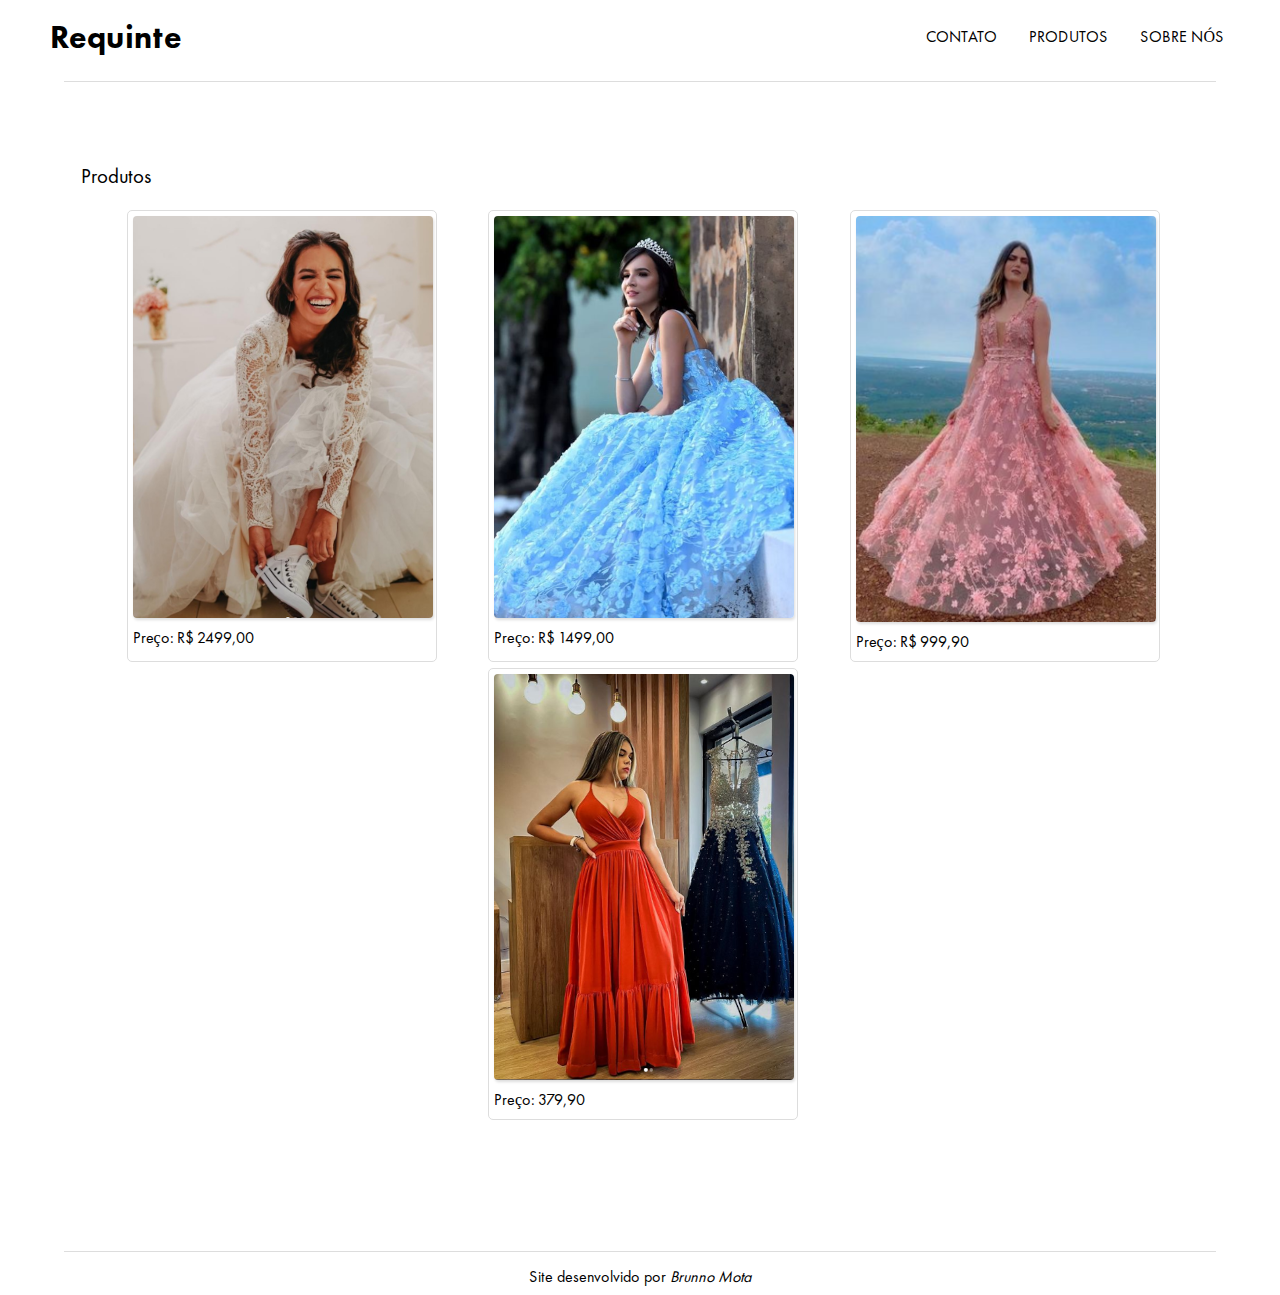
==== index.html @ 1eb71f90 "RequinteBeta" ====
<!DOCTYPE html>
<html lang="en">
<head>
    <meta charset="UTF-8">
    <meta name="viewport" content="width=device-width, initial-scale=1.0">
    <title>Requinte - Aluguel de Trajes</title>
    <link rel="stylesheet" href="style.css">
</head>
<body>
    <header>
        <div class="logo"><a href="index.html">Requinte</a></div>
        <nav>
            <ul class="menu">
                <li><a href="">CONTATO</a></li>
                <li><a href="">PRODUTOS</a></li>
                <li><a href="">SOBRE NÓS</a></li>
            </ul>
        </nav>
    </header>
    <div class="page-divider"></div>
    <main>
        <label for="">Produtos</label>
        <section class="product">
            <div class="container">
                <div class="card">
                    <div class="products"><img src="imagens/Noiva.png" alt="a bride"></div>
                    <p class="price">Preço: R$ 2499,00</p>
                </div>
                <div class="card">
                    <div class="products"><img src="imagens/Debutante.png" alt="a 15 years old girl"></div>
                    <p class="price">Preço: R$ 1499,00</p>
                </div>
                <div class="card">
                    <div class="products"><img src="imagens/Lara2.png" alt="beautifull woman"></div>
                    <p class="price">Preço: R$ 999,90</p>
                </div>
                <div class="card">
                    <div class="products"><img src="imagens/Estefania.png" alt="ugly woman"></div>
                    <p class="price">Preço: 379,90</p>
                </div>
            </div>
        </section>
    </main>
    <div class="page-divider"></div>
    <footer>
        <p>Site desenvolvido por <i>Brunno Mota</i></p>
    </footer>
</body>
</html>
---- style.css ----
@font-face {
    font-family: 'Futura PT Book';
    font-style: normal;
    font-weight: normal;
    src: local('Futura PT Book'), url(fonts/FuturaCyrillicBook.woff) format('woff');
}
@font-face {
    font-family: 'Futura PT Heavy';
    font-style: normal;
    font-weight: normal;
    src: local('Futura PT Heavy'), url(fonts/FuturaCyrillicHeavy.woff) format('woff');
}

* {
    margin: 0;
    padding: 0;
    --defaultFont: "Futura PT Book";
    --titleFont: "Futura PT Heavy";
    --borderColor: #ddd;
}
main {
    max-width: 1200px;
    min-width: 320px;
    padding: 75px;
    min-width: 320px;
    margin: 0 auto;
}

header {
    max-width: 1200px;
    min-width: 320px;
    padding: 10px;
    margin: 0 auto;
    display: flex;
    justify-content: space-between;
    align-items: center;
    flex-wrap: wrap;
    font-family: var(--defaultFont);
    color: black;
}
.page-divider {
    width: 90%;
    margin: 6px auto;
    border-bottom: 1px solid var(--borderColor);
}

.logo a {
    padding: 10px;
    font-family: var(--titleFont);
    font-size: 2em;
    text-decoration: none;
    color: inherit;
}
.menu {
    display: flex;
    justify-content: space-between;
    align-items: center;
}
.menu a {
    text-decoration: none;
    color: black;
}
.menu li {
    margin: 10px;
    list-style: none;
    padding: 6px;
    border-bottom: 2px solid transparent;
}

.menu li:hover {
    border-bottom: 2px solid var(--borderColor);
}


.container {
    width: 100%;
    margin-top: 15px;
    display: flex;
    justify-content: space-evenly;
    flex-wrap: wrap;
    margin-bottom: 50px;

}
.card {
    margin-top: 6px;
    margin-left: 6px;
    width: 308px;
    height: 450px;
    border: 1px solid var(--borderColor);
    border-radius: 5px;
}
.products {
    margin-left: 5px;
    margin-top: 5px;
}
.products:hover {
    opacity: 90%;
}
img {
    border-radius: 4px;
    box-shadow: 1px 2px 3px var(--borderColor);
}
label {
    font-family: var(--defaultFont);
    font-size: 1.3em;
    padding: 6px;
}
.price {
    margin-top: 5px;
    margin-left: 5px;
    font-family: var(--defaultFont);
}
footer {
    font-family: var(--defaultFont);
    color: black;
    text-align: center;
    padding: 8px;
    position: relative;
    bottom: 0;
}

@media (max-width: 500px) {
    header {
        justify-content: center;
    }

    main {
        padding: 20px; /* Ajuste o preenchimento para um valor menor */
    }

    .container {
        justify-content: center;
    }

    footer {
        text-align: center;
    }
}
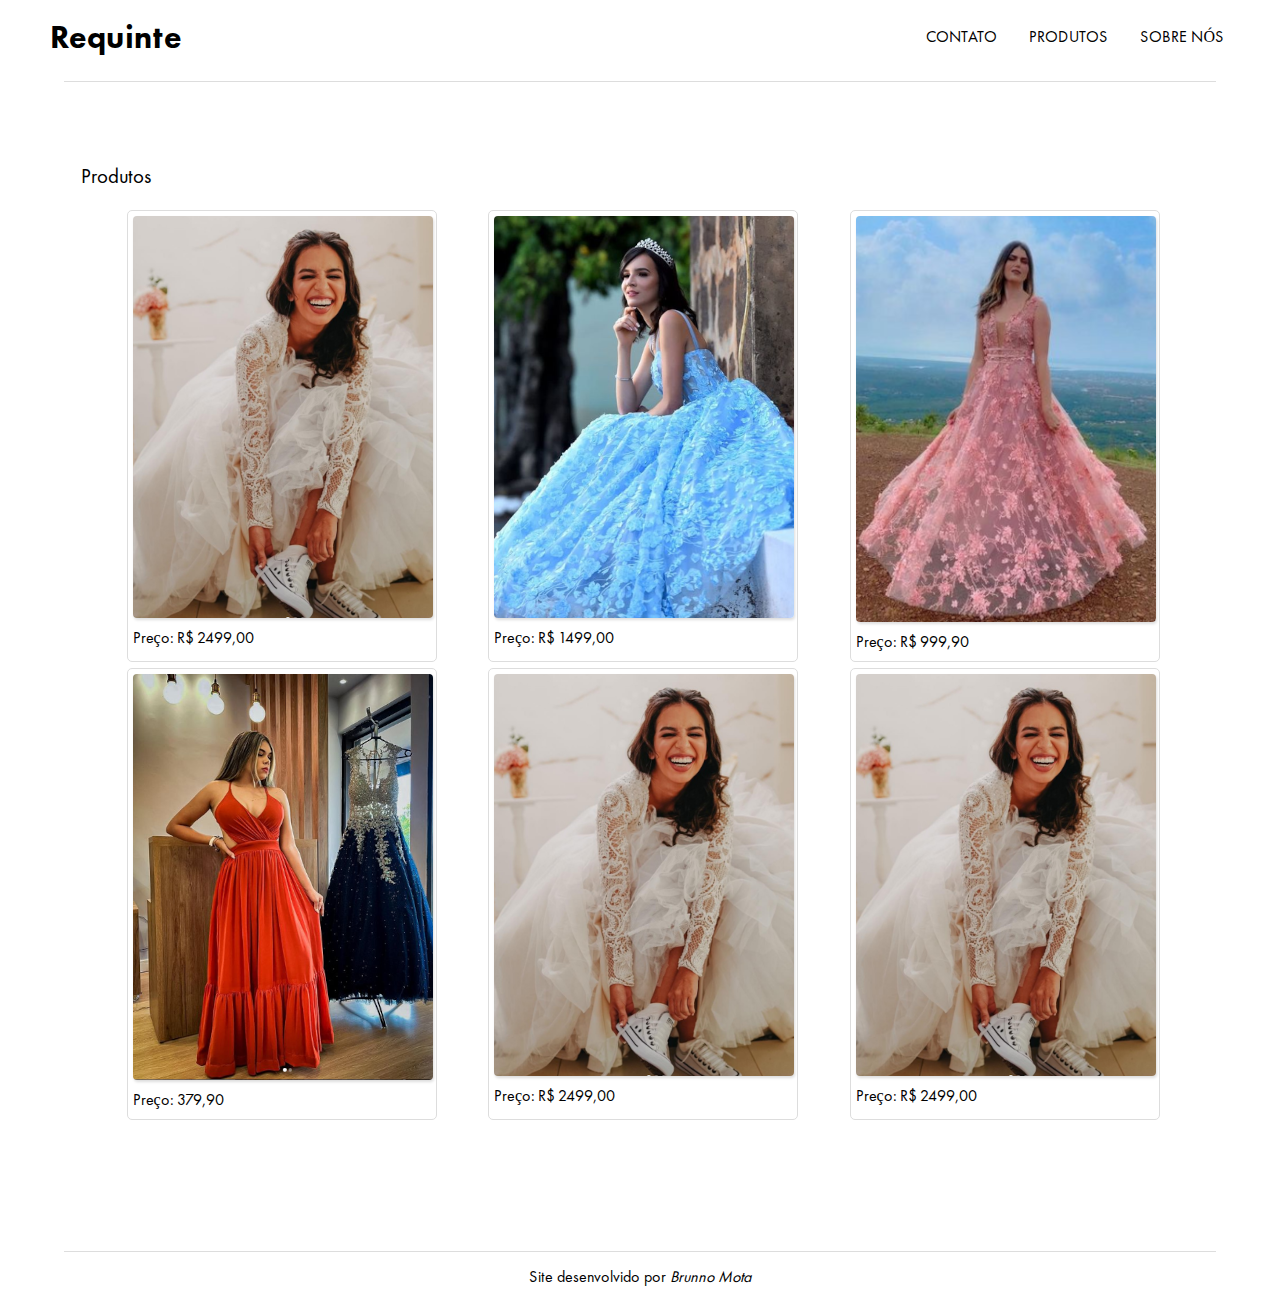
==== commit b584aae7: "Adicionei novos cards a landing page" ====
--- a/index.html
+++ b/index.html
@@ -38,6 +38,16 @@
                     <div class="products"><img src="imagens/Estefania.png" alt="ugly woman"></div>
                     <p class="price">Preço: 379,90</p>
                 </div>
+                <div class="card">
+                    <div class="products"><img src="imagens/Noiva.png" alt="a bride"></div>
+                    <p class="price">Preço: R$ 2499,00</p>
+                </div>
+                <div class="card">
+                    <div class="products"><img src="imagens/Noiva.png" alt="a bride"></div>
+                    <p class="price">Preço: R$ 2499,00</p>
+                </div>
+                
+
             </div>
         </section>
     </main>
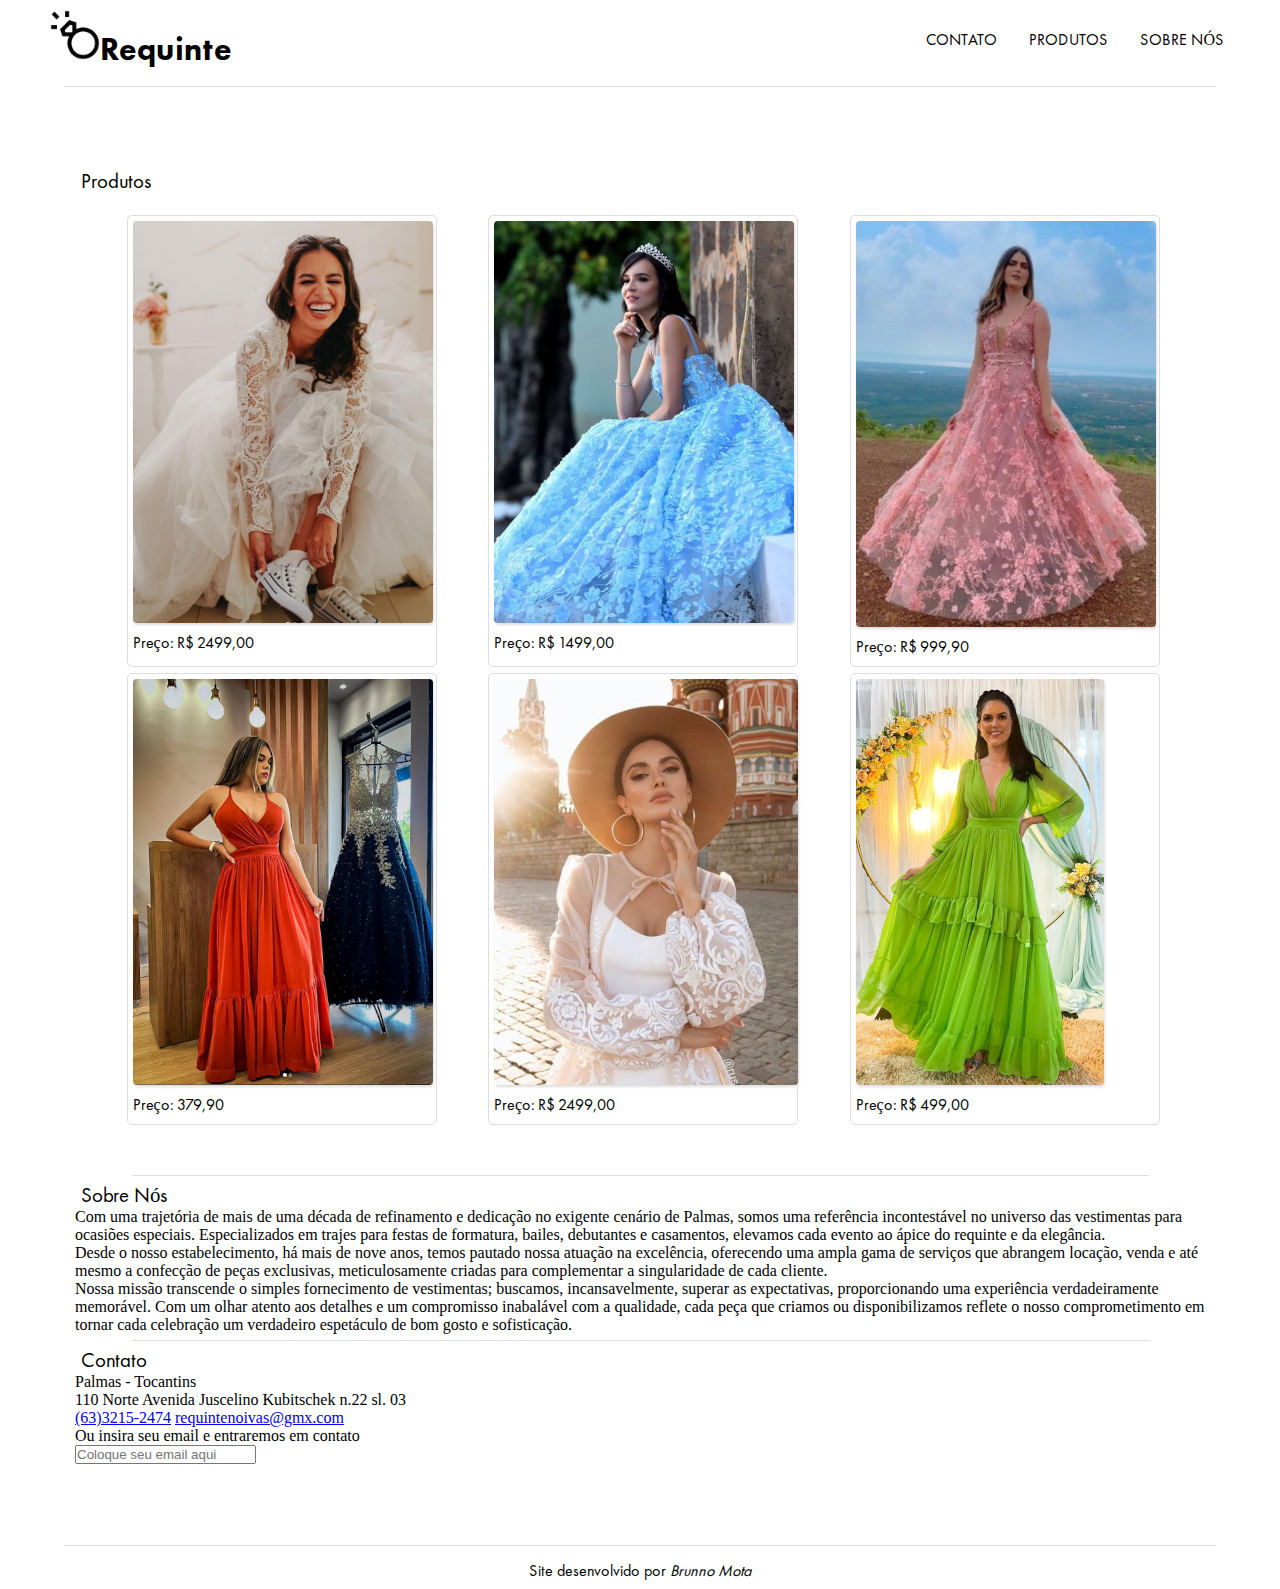
==== commit 9df7cb7e: "Adicionei textos e logo no site" ====
--- a/index.html
+++ b/index.html
@@ -1,25 +1,28 @@
 <!DOCTYPE html>
 <html lang="en">
+
 <head>
     <meta charset="UTF-8">
     <meta name="viewport" content="width=device-width, initial-scale=1.0">
     <title>Requinte - Aluguel de Trajes</title>
     <link rel="stylesheet" href="style.css">
 </head>
+
 <body>
-    <header>
-        <div class="logo"><a href="index.html">Requinte</a></div>
+    <header id="header">
+        <div class="logo"><a href="index.html"><img src="imagens/diamond-ring.png.png" alt="logo"
+                    id="header-img">Requinte</a></div>
         <nav>
             <ul class="menu">
-                <li><a href="">CONTATO</a></li>
-                <li><a href="">PRODUTOS</a></li>
-                <li><a href="">SOBRE NÓS</a></li>
+                <li><a href="#Contacts">CONTATO</a></li>
+                <li><a href="#Produtos">PRODUTOS</a></li>
+                <li><a href="#Sobrenos">SOBRE NÓS</a></li>
             </ul>
         </nav>
     </header>
     <div class="page-divider"></div>
     <main>
-        <label for="">Produtos</label>
+        <label id="Produtos" for="">Produtos</label>
         <section class="product">
             <div class="container">
                 <div class="card">
@@ -39,16 +42,43 @@
                     <p class="price">Preço: 379,90</p>
                 </div>
                 <div class="card">
-                    <div class="products"><img src="imagens/Noiva.png" alt="a bride"></div>
+                    <div class="products"><img src="imagens/A bride with hat.png" alt="a bride"></div>
                     <p class="price">Preço: R$ 2499,00</p>
                 </div>
                 <div class="card">
-                    <div class="products"><img src="imagens/Noiva.png" alt="a bride"></div>
-                    <p class="price">Preço: R$ 2499,00</p>
+                    <div class="products"><img src="imagens/Vestido verde.png" alt="a bride"></div>
+                    <p class="price">Preço: R$ 499,00</p>
                 </div>
-                
+            </div>
+        </section>
+        <div class="page-divider"></div>
+        <section id="Sobrenos">
+            <label for="Sobrenos">Sobre Nós</label>
+            <p>Com uma trajetória de mais de uma década de refinamento e dedicação no exigente cenário de Palmas, somos
+                uma referência incontestável no universo das vestimentas para ocasiões especiais. Especializados em
+                trajes para festas de formatura, bailes, debutantes e casamentos, elevamos cada evento ao ápice do
+                requinte e da elegância.</p>
 
-            </div>
+            <p>Desde o nosso estabelecimento, há mais de nove anos, temos pautado nossa atuação na excelência,
+                oferecendo uma ampla gama de serviços que abrangem locação, venda e até mesmo a confecção de peças
+                exclusivas, meticulosamente criadas para complementar a singularidade de cada cliente.</p>
+
+            <p>Nossa missão transcende o simples fornecimento de vestimentas; buscamos, incansavelmente, superar as
+                expectativas, proporcionando uma experiência verdadeiramente memorável. Com um olhar atento aos detalhes
+                e um compromisso inabalável com a qualidade, cada peça que criamos ou disponibilizamos reflete o nosso
+                comprometimento em tornar cada celebração um verdadeiro espetáculo de bom gosto e sofisticação.</p>
+        </section>
+        <div class="page-divider"></div>
+        <section class="#Contacts">
+            <label for="Contato">Contato</label>
+            <form action="https://www.freecodecamp.com/email-submit" method="post">
+                <p>Palmas - Tocantins</p>
+                <p>110 Norte Avenida Juscelino Kubitschek n.22 sl. 03</p>
+                <a href="tel:556332152474">(63)3215-2474</a>
+                <a href="mailto:requintenoivs@gmx.com">requintenoivas@gmx.com</a>
+                <p>Ou insira seu email e entraremos em contato</p>
+                <input type="email" name="email" id="" placeholder="Coloque seu email aqui">
+            </form>
         </section>
     </main>
     <div class="page-divider"></div>
@@ -56,4 +86,5 @@
         <p>Site desenvolvido por <i>Brunno Mota</i></p>
     </footer>
 </body>
+
 </html>--- a/style.css
+++ b/style.css
@@ -37,6 +37,11 @@
     flex-wrap: wrap;
     font-family: var(--defaultFont);
     color: black;
+}
+#header-img {
+    width: 50px;
+    height: 50px;
+    box-shadow: none;
 }
 .page-divider {
     width: 90%;
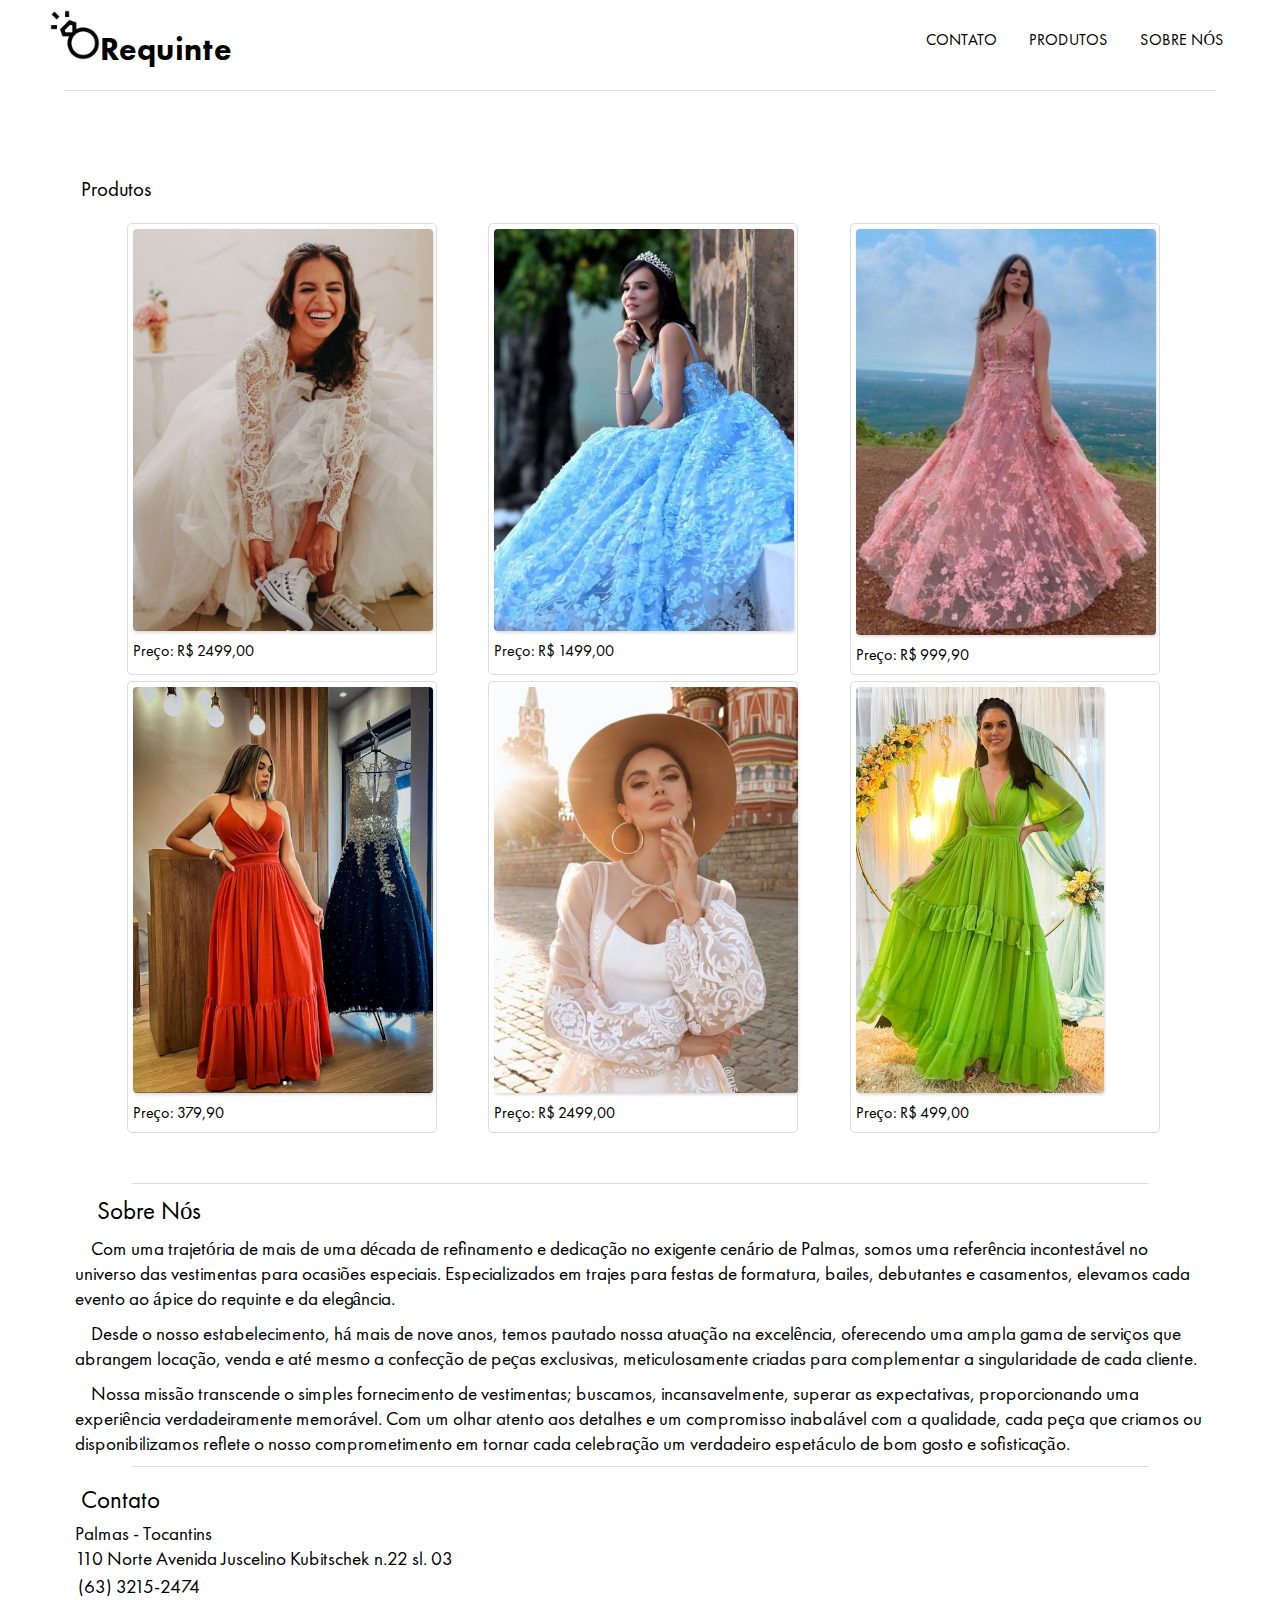
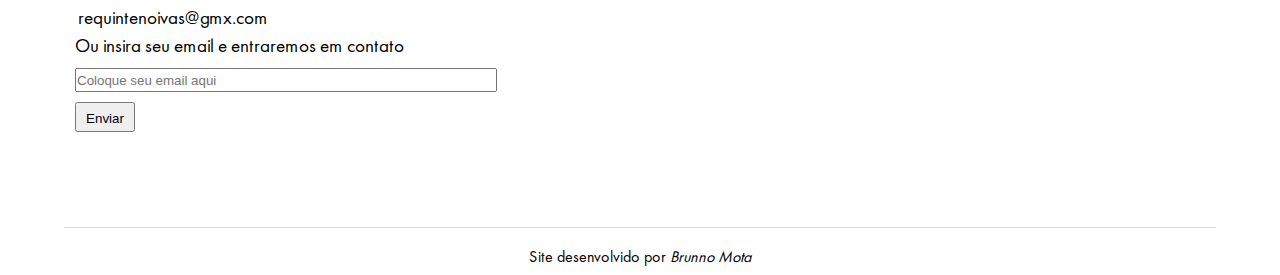
==== commit c354be1e: "Editei o site" ====
--- a/index.html
+++ b/index.html
@@ -52,7 +52,7 @@
             </div>
         </section>
         <div class="page-divider"></div>
-        <section id="Sobrenos">
+        <section id="Sobrenos" class="aboutus">
             <label for="Sobrenos">Sobre Nós</label>
             <p>Com uma trajetória de mais de uma década de refinamento e dedicação no exigente cenário de Palmas, somos
                 uma referência incontestável no universo das vestimentas para ocasiões especiais. Especializados em
@@ -69,15 +69,16 @@
                 comprometimento em tornar cada celebração um verdadeiro espetáculo de bom gosto e sofisticação.</p>
         </section>
         <div class="page-divider"></div>
-        <section class="#Contacts">
+        <section id="Contacts" class="contacts">
             <label for="Contato">Contato</label>
             <form action="https://www.freecodecamp.com/email-submit" method="post">
                 <p>Palmas - Tocantins</p>
                 <p>110 Norte Avenida Juscelino Kubitschek n.22 sl. 03</p>
-                <a href="tel:556332152474">(63)3215-2474</a>
-                <a href="mailto:requintenoivs@gmx.com">requintenoivas@gmx.com</a>
+                <a href="tel:556332152474">(63) 3215-2474</a>
+                <a href="mailto:requintenoivas@gmx.com">requintenoivas@gmx.com</a>
                 <p>Ou insira seu email e entraremos em contato</p>
-                <input type="email" name="email" id="" placeholder="Coloque seu email aqui">
+                <input type="email" name="email" id="email" placeholder="Coloque seu email aqui">
+                <button>Enviar</button>
             </form>
         </section>
     </main>
--- a/style.css
+++ b/style.css
@@ -45,7 +45,7 @@
 }
 .page-divider {
     width: 90%;
-    margin: 6px auto;
+    margin: 10px auto;
     border-bottom: 1px solid var(--borderColor);
 }
 
@@ -123,6 +123,48 @@
     position: relative;
     bottom: 0;
 }
+.aboutus {
+    font-family: var(--defaultFont);
+    text-indent: 16px;
+    font-size: 1.2em;
+}
+.aboutus p {
+    margin: 10px auto;
+}
+
+.contacts {
+    display: flex;
+    flex-direction: column;
+    margin: 10px auto;
+    font-family: var(--defaultFont);
+    font-size: 1.2em;
+
+}
+.contacts a {
+    font-size: 1.2rem;
+    display: block;
+    text-decoration: none;
+    color: black;
+    padding: 3px;
+}
+.contacts a:hover {
+    text-decoration: underline;
+
+}
+.contacts input{
+    width: 37%;
+    height: 20px;
+    margin-top: 10px;
+    outline: black;
+}
+button {
+    display: block;
+    margin-top: 10px;
+    height: 30px;
+    width: 60px;
+    padding: 7px;
+    
+}
 
 @media (max-width: 500px) {
     header {
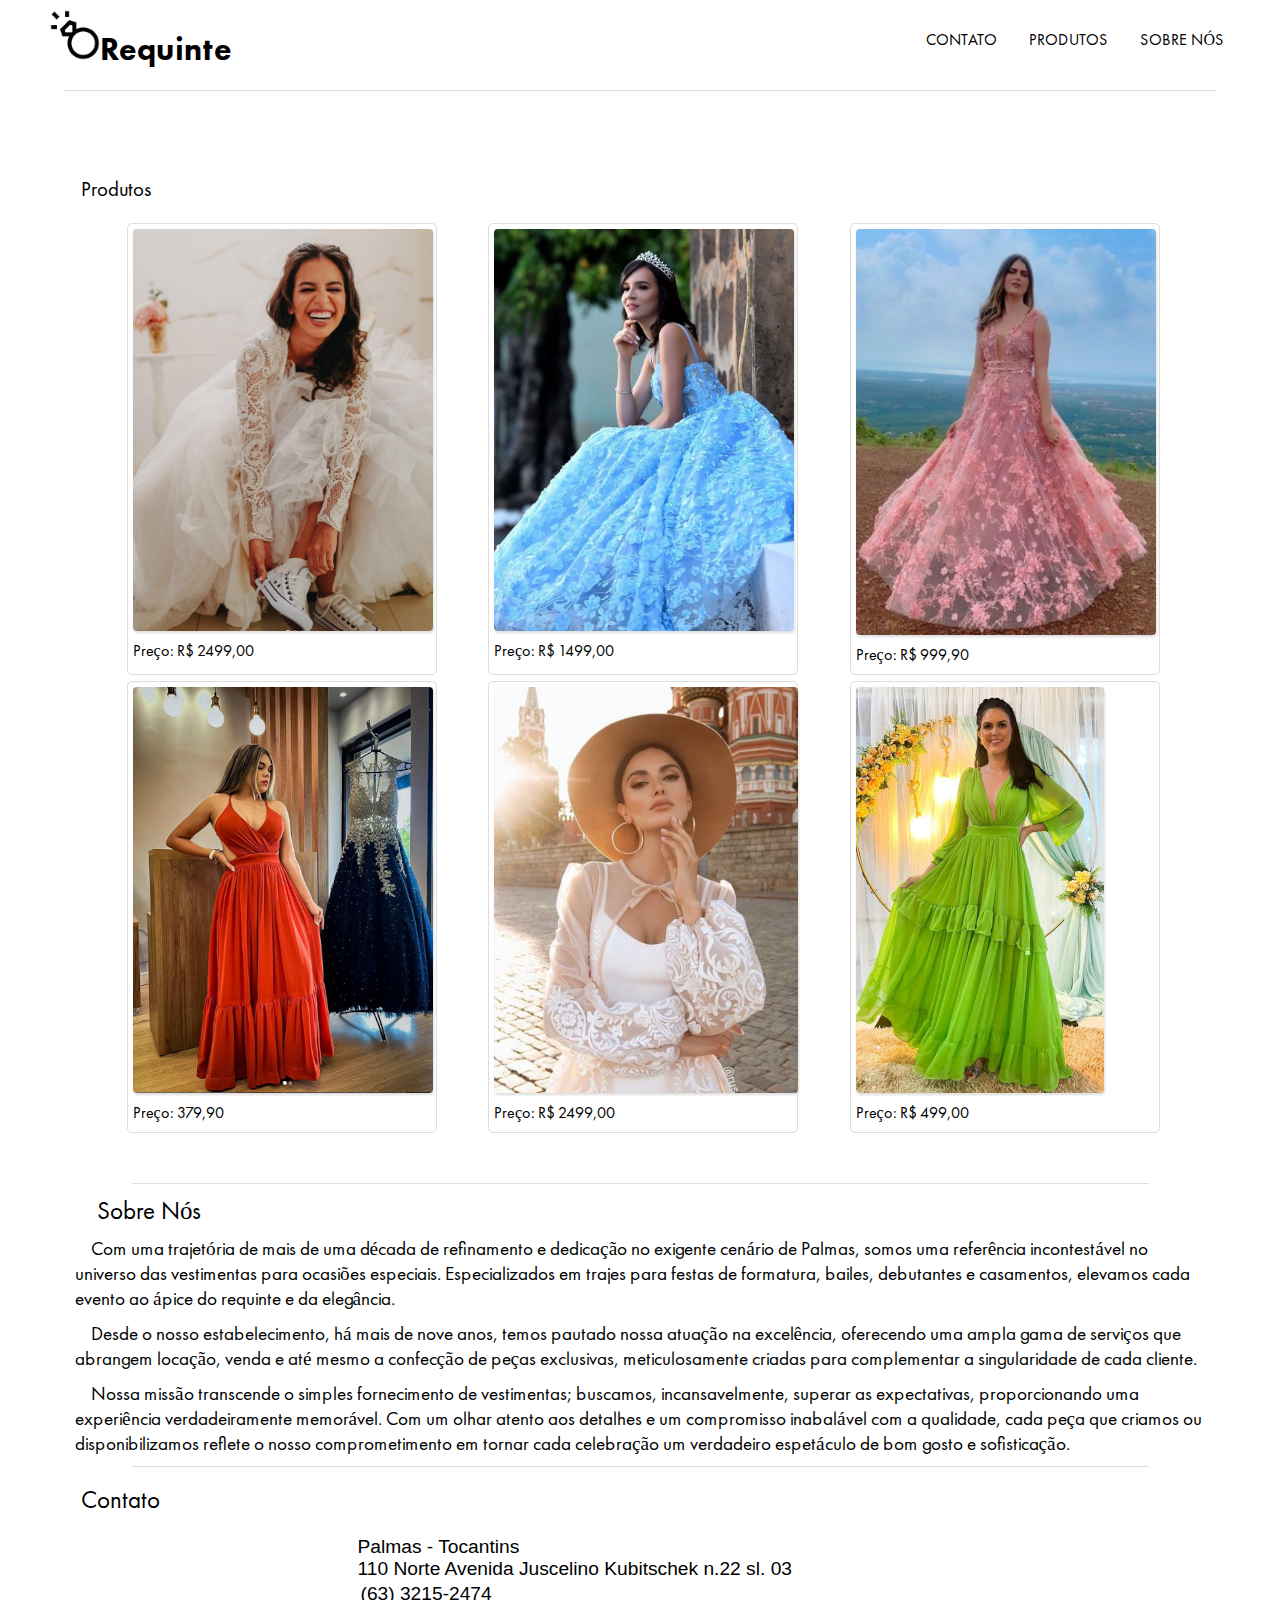
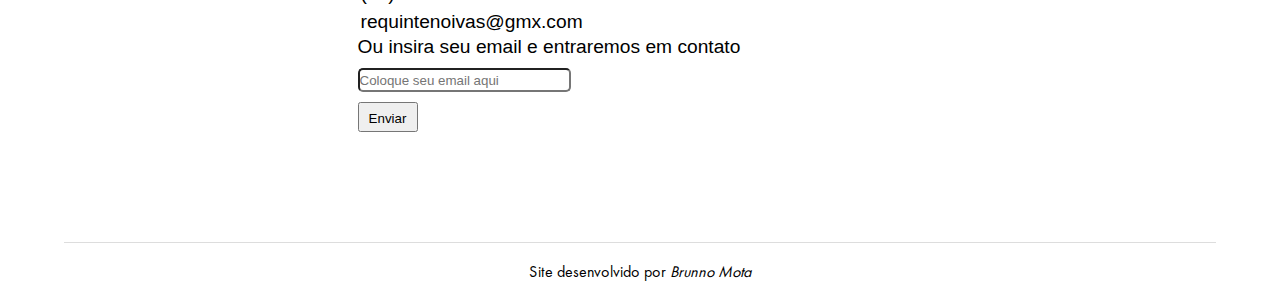
==== commit a2eb3ded: "Contact page added" ====
--- a/index.html
+++ b/index.html
@@ -10,11 +10,14 @@
 
 <body>
     <header id="header">
-        <div class="logo"><a href="index.html"><img src="imagens/diamond-ring.png.png" alt="logo"
-                    id="header-img">Requinte</a></div>
+        <div class="logo">
+            <a href="index.html">
+                <img src="imagens/diamond-ring.png.png" alt="logo" id="header-img">Requinte
+            </a>
+        </div>
         <nav>
             <ul class="menu">
-                <li><a href="#Contacts">CONTATO</a></li>
+                <li><a href="./contacts.html">CONTATO</a></li>
                 <li><a href="#Produtos">PRODUTOS</a></li>
                 <li><a href="#Sobrenos">SOBRE NÓS</a></li>
             </ul>
--- a/style.css
+++ b/style.css
@@ -4,6 +4,7 @@
     font-weight: normal;
     src: local('Futura PT Book'), url(fonts/FuturaCyrillicBook.woff) format('woff');
 }
+
 @font-face {
     font-family: 'Futura PT Heavy';
     font-style: normal;
@@ -18,6 +19,7 @@
     --titleFont: "Futura PT Heavy";
     --borderColor: #ddd;
 }
+
 main {
     max-width: 1200px;
     min-width: 320px;
@@ -38,11 +40,13 @@
     font-family: var(--defaultFont);
     color: black;
 }
+
 #header-img {
     width: 50px;
     height: 50px;
     box-shadow: none;
 }
+
 .page-divider {
     width: 90%;
     margin: 10px auto;
@@ -56,15 +60,18 @@
     text-decoration: none;
     color: inherit;
 }
+
 .menu {
     display: flex;
     justify-content: space-between;
     align-items: center;
 }
+
 .menu a {
     text-decoration: none;
     color: black;
 }
+
 .menu li {
     margin: 10px;
     list-style: none;
@@ -86,6 +93,7 @@
     margin-bottom: 50px;
 
 }
+
 .card {
     margin-top: 6px;
     margin-left: 6px;
@@ -94,27 +102,33 @@
     border: 1px solid var(--borderColor);
     border-radius: 5px;
 }
+
 .products {
     margin-left: 5px;
     margin-top: 5px;
 }
+
 .products:hover {
     opacity: 90%;
 }
+
 img {
     border-radius: 4px;
     box-shadow: 1px 2px 3px var(--borderColor);
 }
+
 label {
     font-family: var(--defaultFont);
     font-size: 1.3em;
     padding: 6px;
 }
+
 .price {
     margin-top: 5px;
     margin-left: 5px;
     font-family: var(--defaultFont);
 }
+
 footer {
     font-family: var(--defaultFont);
     color: black;
@@ -123,11 +137,13 @@
     position: relative;
     bottom: 0;
 }
+
 .aboutus {
     font-family: var(--defaultFont);
     text-indent: 16px;
     font-size: 1.2em;
 }
+
 .aboutus p {
     margin: 10px auto;
 }
@@ -140,6 +156,7 @@
     font-size: 1.2em;
 
 }
+
 .contacts a {
     font-size: 1.2rem;
     display: block;
@@ -147,23 +164,62 @@
     color: black;
     padding: 3px;
 }
+
 .contacts a:hover {
     text-decoration: underline;
 
 }
-.contacts input{
+
+.contacts input {
     width: 37%;
     height: 20px;
     margin-top: 10px;
     outline: black;
 }
+
 button {
     display: block;
     margin-top: 10px;
     height: 30px;
     width: 60px;
     padding: 7px;
-    
+
+}
+
+/* FORMULÁRIOS CONTACTS */
+form {
+    display: flex;
+    flex-direction: column;
+    width: 50%;
+    margin: 15px auto;
+    font-family: "Montserrat", sans-serif;
+}
+
+h3 {
+    margin: 1rem auto;
+    font-family: "Montserrat", sans-serif;
+}
+
+form input {
+    font-family: "Montserrat", sans-serif;
+    border-radius: 5px;
+    height: 1.5rem;
+}
+
+
+form select {
+    font-family: "Montserrat", sans-serif;
+    margin: 4px auto;
+    width: 100%;
+    border-radius: 5px;
+    padding: 0.2rem;
+}
+
+.submitform {
+    width: 50%;
+    margin: 16px auto;
+    padding: 0.9rem;
+    line-height: 2px;
 }
 
 @media (max-width: 500px) {
@@ -172,7 +228,7 @@
     }
 
     main {
-        padding: 20px; /* Ajuste o preenchimento para um valor menor */
+        padding: 20px;
     }
 
     .container {
@@ -182,4 +238,20 @@
     footer {
         text-align: center;
     }
+
+    /* responsive web form */
+    form {
+        width: 100%;
+        margin: 8px auto;
+        font-family: "Montserrat", sans-serif;
+    }
+
+    h3 {
+        text-align: center;
+
+    }
+
+    form select {
+        width: 100%;
+    }
 }